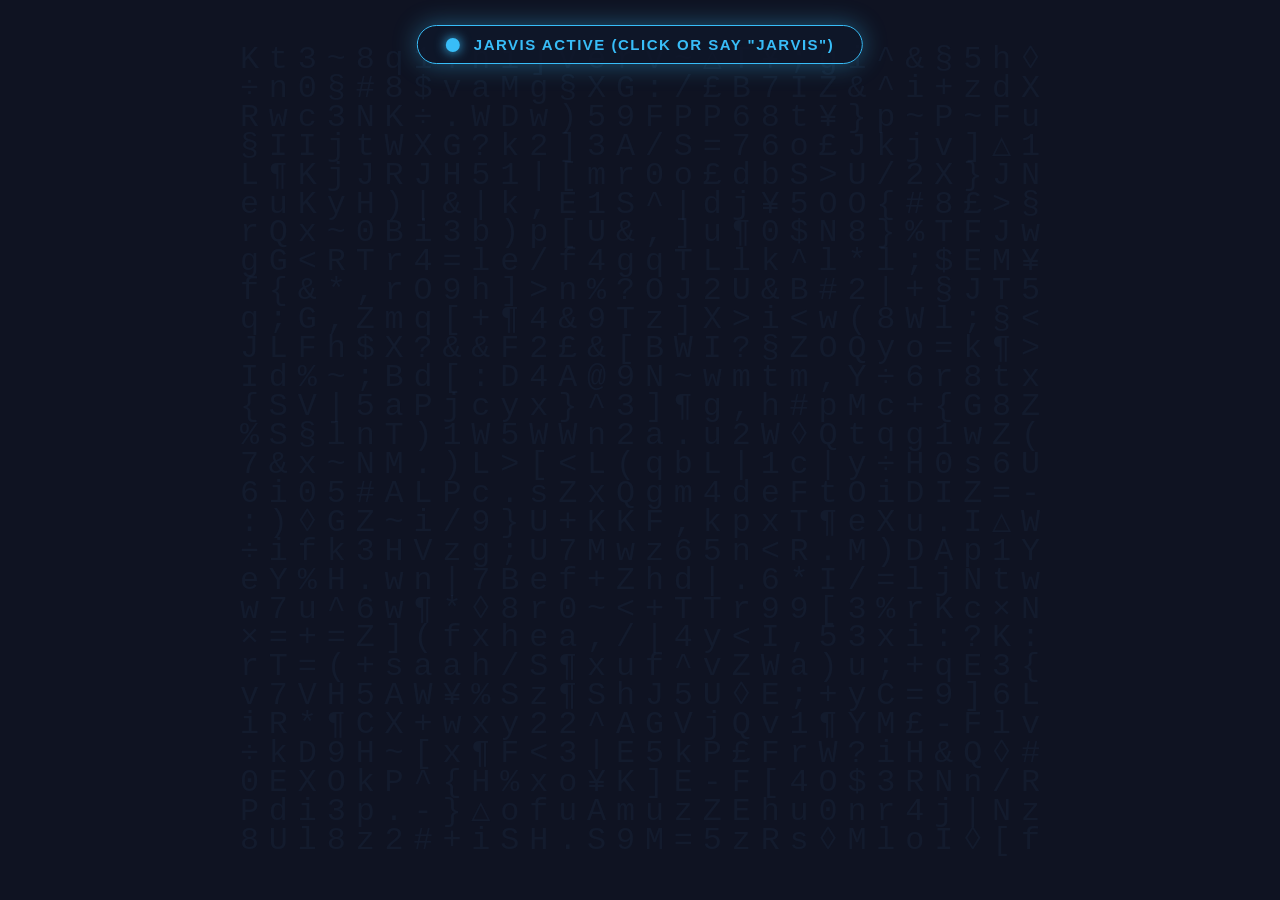
==== ripple_overlay.html @ f76c8297 "JARVIS 24/7 AI Assistant & Cloud Deployment Package" ====
<!DOCTYPE html>
<html lang="en">
<head>
    <meta charset="UTF-8">
    <meta name="viewport" content="width=device-width, initial-scale=1.0">
    <title>JARVIS Ripple Study Overlay</title>
    <style>
        * { box-sizing: border-box; margin: 0; padding: 0; user-select: none; }
        body, html {
            width: 100%;
            height: 100%;
            overflow: hidden;
            background: rgba(10, 15, 30, 0.85);
            font-family: 'Segoe UI', Tahoma, Geneva, Verdana, sans-serif;
            color: #e2e8f0;
        }
        #canvas-container {
            position: absolute;
            inset: 0;
            width: 100%;
            height: 100%;
            display: flex;
            align-items: center;
            justify-content: center;
        }
        canvas {
            display: block;
            width: 100%;
            height: 100%;
            cursor: pointer;
        }
        #hud-badge {
            position: absolute;
            top: 25px;
            left: 50%;
            transform: translateX(-50%);
            background: rgba(15, 23, 42, 0.85);
            border: 1px solid #38bdf8;
            border-radius: 30px;
            padding: 10px 28px;
            display: flex;
            align-items: center;
            gap: 14px;
            box-shadow: 0 0 25px rgba(56, 189, 248, 0.4);
            pointer-events: none;
            z-index: 10;
        }
        .status-dot {
            width: 14px;
            height: 14px;
            border-radius: 50%;
            background: #38bdf8;
            box-shadow: 0 0 12px #38bdf8;
            animation: pulse 2s infinite;
        }
        .status-text {
            font-size: 15px;
            font-weight: 700;
            letter-spacing: 1.5px;
            color: #38bdf8;
            text-transform: uppercase;
        }
        @keyframes pulse {
            0% { transform: scale(0.95); box-shadow: 0 0 0 0 rgba(56, 189, 248, 0.7); }
            70% { transform: scale(1.15); box-shadow: 0 0 0 12px rgba(56, 189, 248, 0); }
            100% { transform: scale(0.95); box-shadow: 0 0 0 0 rgba(56, 189, 248, 0); }
        }
    </style>
</head>
<body>
    <div id="canvas-container">
        <canvas id="ripple-canvas"></canvas>
        <div id="hud-badge">
            <div class="status-dot" id="status-dot"></div>
            <div class="status-text" id="status-text">JARVIS Active (Click or Say "Jarvis")</div>
        </div>
    </div>

    <script>
        const CHARS = "ABCDEFGHIJKLMNOPQRSTUVWXYZabcdefghijklmnopqrstuvwxyz0123456789=?#§¶△◊×÷%@&*/<>+-$¥£~^|:;.,()[]{}";
        const canvas = document.getElementById('ripple-canvas');
        const ctx = canvas.getContext('2d');
        const statusText = document.getElementById('status-text');
        const statusDot = document.getElementById('status-dot');

        let width = window.innerWidth;
        let height = window.innerHeight;

        function resize() {
            width = window.innerWidth;
            height = window.innerHeight;
            const dpr = Math.min(window.devicePixelRatio || 1, 2);
            canvas.width = width * dpr;
            canvas.height = height * dpr;
            ctx.setTransform(dpr, 0, 0, dpr, 0, 0);
        }
        window.addEventListener('resize', resize);
        resize();

        let rings = [];
        let clock = 0;
        let lastTime = performance.now();

        function rng(seed) {
            let s = seed >>> 0;
            return function() {
                s ^= s << 13; s >>>= 0;
                s ^= s >> 17;
                s ^= s << 5; s >>>= 0;
                return s / 4294967296;
            };
        }

        const N = 28;
        let glyphs = new Array(N * N);
        const rand = rng(20260809);
        for (let i = 0; i < N * N; i++) {
            glyphs[i] = CHARS.charAt(Math.floor(rand() * CHARS.length));
        }

        function emit(x, y) {
            rings.push({ x, y, t: clock });
            if (rings.length > 10) rings.shift();
        }

        let autoAcc = 0;
        const autoRng = rng(880219);
        let accentRGB = [56, 189, 248];

        function setStatus(text, colorHex, rgbArray) {
            statusText.innerText = text;
            statusText.style.color = colorHex;
            statusDot.style.background = colorHex;
            statusDot.style.boxShadow = `0 0 14px ${colorHex}`;
            accentRGB = rgbArray;
        }

        function render(now) {
            const dt = Math.min(0.05, (now - lastTime) / 1000);
            lastTime = now;
            clock += dt;

            ctx.clearRect(0, 0, width, height);

            autoAcc += dt * 0.5;
            if (autoAcc >= 2.0) {
                autoAcc -= 2.0;
                emit(autoRng() * width, autoRng() * height);
            }

            while (rings.length && clock - rings[0].t > 1.8) {
                rings.shift();
            }

            const cell = (Math.min(width, height) / N) * 0.9;
            const fs = cell * 1.1;
            const x0 = width / 2 - (cell * (N - 1)) / 2;
            const y0 = height / 2 - (cell * (N - 1)) / 2;

            ctx.textAlign = "center";
            ctx.textBaseline = "middle";
            ctx.font = `${fs.toFixed(1)}px "Courier New", Courier, monospace`;

            for (let gy = 0; gy < N; gy++) {
                const py = y0 + gy * cell;
                for (let gx = 0; gx < N; gx++) {
                    const px = x0 + gx * cell;
                    let val = 0;

                    for (let k = 0; k < rings.length; k++) {
                        const R = rings[k];
                        const age = clock - R.t;
                        if (age < 0) continue;
                        const rad = width * 0.8 * age;
                        const dx = px - R.x;
                        const dy = py - R.y;
                        const d = Math.sqrt(dx * dx + dy * dy);
                        let q = (d - rad) / (cell * 2.5);
                        if (q > 2.4 || q < -3.5) continue;
                        if (q < 0) q *= 0.6;
                        const env = Math.max(0, 1 - age / 1.8);
                        val += Math.exp(-q * q) * Math.pow(env, 1.15);
                    }

                    val = Math.min(1, val * 1.2);
                    const chr = glyphs[gy * N + gx];

                    const baseAlpha = 0.25;
                    const alpha = baseAlpha + val * 0.75;
                    const r = Math.round(30 + (accentRGB[0] - 30) * val);
                    const g = Math.round(50 + (accentRGB[1] - 50) * val);
                    const b = Math.round(80 + (accentRGB[2] - 80) * val);

                    ctx.fillStyle = `rgba(${r}, ${g}, ${b}, ${alpha.toFixed(2)})`;
                    ctx.fillText(chr, px, py);

                    if (val > 0.05) {
                        ctx.strokeStyle = `rgba(${accentRGB[0]}, ${accentRGB[1]}, ${accentRGB[2]}, ${val.toFixed(2)})`;
                        ctx.lineWidth = fs * val * 0.12;
                        ctx.strokeText(chr, px, py);
                    }
                }
            }

            requestAnimationFrame(render);
        }

        requestAnimationFrame(render);

        // Web Speech Recognition for Voice Queries on Overlay Click
        const SpeechRecognition = window.SpeechRecognition || window.webkitSpeechRecognition;
        let recognition = null;

        if (SpeechRecognition) {
            recognition = new SpeechRecognition();
            recognition.lang = 'en-US';
            recognition.interimResults = false;

            recognition.onstart = () => {
                setStatus("🎤 Listening...", "#4ade80", [74, 222, 128]); // Green
            };

            recognition.onresult = (event) => {
                const userQuery = event.results[0][0].transcript;
                setStatus("🧠 Thinking...", "#c084fc", [192, 132, 252]); // Purple

                fetch('/ask', {
                    method: 'POST',
                    headers: { 'Content-Type': 'application/json' },
                    body: JSON.stringify({ text: userQuery })
                })
                .then(res => res.json())
                .then(data => {
                    setStatus("🔊 Speaking...", "#38bdf8", [56, 189, 248]);
                    const utterance = new SpeechSynthesisUtterance(data.reply);
                    utterance.onend = () => {
                        setStatus("JARVIS Active (Click or Say 'Jarvis')", "#38bdf8", [56, 189, 248]);
                    };
                    window.speechSynthesis.speak(utterance);
                })
                .catch(() => {
                    setStatus("JARVIS Active (Click or Say 'Jarvis')", "#38bdf8", [56, 189, 248]);
                });
            };

            recognition.onerror = () => {
                setStatus("JARVIS Active (Click or Say 'Jarvis')", "#38bdf8", [56, 189, 248]);
            };
        }

        window.addEventListener('pointerdown', (e) => {
            emit(e.clientX, e.clientY);
            if (recognition) {
                try { recognition.start(); } catch(err) {}
            }
        });
    </script>
</body>
</html>
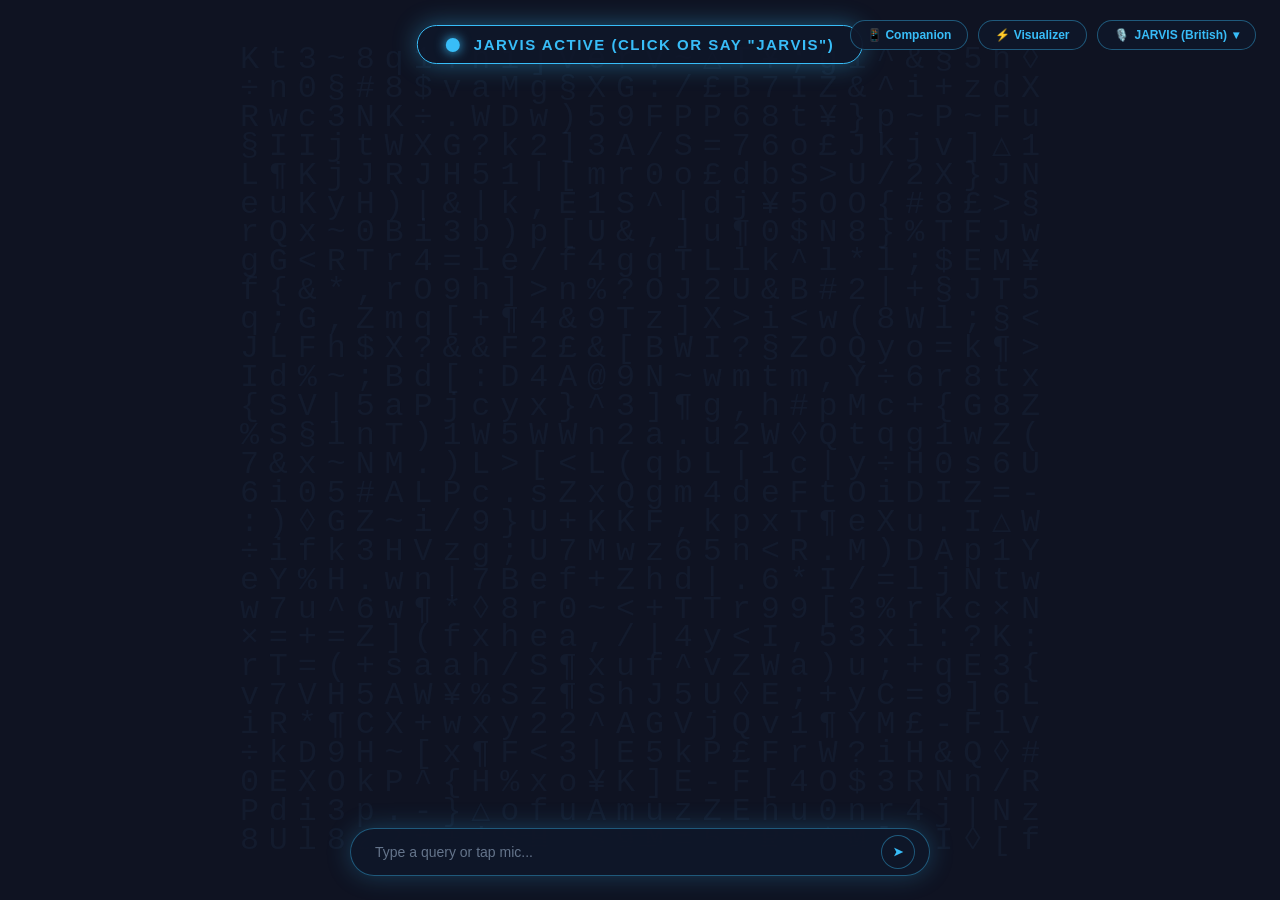
==== commit 9825fdd0: "Deploy JARVIS V4 Holographic Operating Interface to cloud" ====
--- a/ripple_overlay.html
+++ b/ripple_overlay.html
@@ -65,6 +65,116 @@
             70% { transform: scale(1.15); box-shadow: 0 0 0 12px rgba(56, 189, 248, 0); }
             100% { transform: scale(0.95); box-shadow: 0 0 0 0 rgba(56, 189, 248, 0); }
         }
+
+        /* Top HUD Bar & Voice Pack Selector */
+        #top-bar {
+            position: absolute;
+            top: 20px;
+            right: 24px;
+            display: flex;
+            align-items: center;
+            gap: 10px;
+            z-index: 100;
+        }
+        .hud-link, .hud-btn {
+            background: rgba(15, 23, 42, 0.88);
+            border: 1px solid rgba(56, 189, 248, 0.4);
+            border-radius: 20px;
+            padding: 7px 16px;
+            color: #38bdf8;
+            font-size: 12px;
+            font-weight: 600;
+            text-decoration: none;
+            cursor: pointer;
+            backdrop-filter: blur(10px);
+            transition: all 0.2s;
+            display: inline-flex;
+            align-items: center;
+            gap: 6px;
+        }
+        .hud-link:hover, .hud-btn:hover {
+            background: rgba(56, 189, 248, 0.2);
+            box-shadow: 0 0 16px rgba(56, 189, 248, 0.45);
+            color: #fff;
+        }
+        .voice-selector-container {
+            position: relative;
+        }
+        .voice-dropdown-menu {
+            display: none;
+            position: absolute;
+            top: calc(100% + 8px);
+            right: 0;
+            background: rgba(10, 16, 28, 0.97);
+            border: 1px solid #38bdf8;
+            border-radius: 12px;
+            box-shadow: 0 0 25px rgba(56, 189, 248, 0.35);
+            backdrop-filter: blur(14px);
+            width: 290px;
+            z-index: 200;
+            overflow: hidden;
+        }
+        .dropdown-header {
+            font-size: 10px;
+            font-weight: 700;
+            letter-spacing: 1px;
+            color: #94a3b8;
+            padding: 10px 14px 6px;
+            text-transform: uppercase;
+        }
+        .voice-option {
+            padding: 8px 14px;
+            font-size: 12px;
+            color: #e2e8f0;
+            cursor: pointer;
+            transition: all 0.15s;
+        }
+        .voice-option:hover {
+            background: rgba(56, 189, 248, 0.2);
+            color: #38bdf8;
+        }
+        .voice-option.active {
+            background: rgba(56, 189, 248, 0.2);
+            color: #38bdf8;
+            font-weight: 700;
+        }
+        .dropdown-divider {
+            height: 1px;
+            background: rgba(56, 189, 248, 0.15);
+            margin: 4px 0;
+        }
+
+        /* Bottom Command Bar */
+        #bottom-bar {
+            position: absolute;
+            bottom: 24px;
+            left: 50%;
+            transform: translateX(-50%);
+            display: flex;
+            align-items: center;
+            gap: 8px;
+            width: 90%;
+            max-width: 580px;
+            background: rgba(15, 23, 42, 0.88);
+            border: 1px solid rgba(56, 189, 248, 0.4);
+            border-radius: 30px;
+            padding: 6px 14px;
+            backdrop-filter: blur(12px);
+            box-shadow: 0 0 25px rgba(56, 189, 248, 0.25);
+            z-index: 100;
+        }
+        #web-query-input {
+            flex: 1;
+            background: transparent;
+            border: none;
+            outline: none;
+            color: #f1f5f9;
+            font-size: 14px;
+            padding: 6px 10px;
+        }
+        #web-query-input::placeholder {
+            color: #64748b;
+        }
     </style>
 </head>
 <body>
@@ -73,6 +183,40 @@
         <div id="hud-badge">
             <div class="status-dot" id="status-dot"></div>
             <div class="status-text" id="status-text">JARVIS Active (Click or Say "Jarvis")</div>
+        </div>
+
+        <!-- Top Navigation & Voice Pack Selector -->
+        <div id="top-bar">
+            <a href="/app" class="hud-link">📱 Companion</a>
+            <a href="/visualizer" class="hud-link">⚡ Visualizer</a>
+            <div class="voice-selector-container">
+                <button id="btn-voice-menu" class="hud-btn" onclick="toggleVoiceDropdown(event)">
+                    🎙️ <span id="lbl-web-voice">JARVIS (British)</span> ▾
+                </button>
+                <div id="voice-dropdown" class="voice-dropdown-menu">
+                    <div class="dropdown-header">NEURAL STUDIO VOICE PACKS</div>
+                    <div class="voice-option active" data-voice="en-GB-RyanNeural" onclick="selectWebVoice('en-GB-RyanNeural', 'JARVIS (British)')">🇬🇧 JARVIS (British Male)</div>
+                    <div class="voice-option" data-voice="en-GB-SoniaNeural" onclick="selectWebVoice('en-GB-SoniaNeural', 'F.R.I.D.A.Y. (British)')">🇬🇧 F.R.I.D.A.Y. (British Female)</div>
+                    <div class="voice-option" data-voice="en-US-GuyNeural" onclick="selectWebVoice('en-US-GuyNeural', 'Guy (US Tech)')">🇺🇸 Guy (US Male - Tech)</div>
+                    <div class="voice-option" data-voice="en-US-JennyNeural" onclick="selectWebVoice('en-US-JennyNeural', 'Jenny (US Natural)')">🇺🇸 Jenny (US Female - Natural)</div>
+                    <div class="voice-option" data-voice="en-US-ChristopherNeural" onclick="selectWebVoice('en-US-ChristopherNeural', 'Christopher (US)')">🇺🇸 Christopher (US Authoritative)</div>
+                    <div class="voice-option" data-voice="en-AU-WilliamNeural" onclick="selectWebVoice('en-AU-WilliamNeural', 'William (Australian)')">🇦🇺 William (Australian Male)</div>
+                    <div class="voice-option" data-voice="en-IN-PrabhatNeural" onclick="selectWebVoice('en-IN-PrabhatNeural', 'Prabhat (Indian)')">🇮🇳 Prabhat (Indian Male)</div>
+                    <div class="voice-option" data-voice="en-IN-NeerjaNeural" onclick="selectWebVoice('en-IN-NeerjaNeural', 'Neerja (Indian)')">🇮🇳 Neerja (Indian Female)</div>
+                    <div class="dropdown-divider"></div>
+                    <div class="voice-option" data-voice="browser" onclick="selectWebVoice('browser', 'Browser System TTS')">📱 Local Browser TTS</div>
+                    <div class="dropdown-divider"></div>
+                    <div style="padding: 8px 12px; display: flex; gap: 8px;">
+                        <button class="hud-btn" style="flex: 1; padding: 6px; font-size: 11px; justify-content: center;" onclick="testWebVoice(event)">▶️ Test Voice</button>
+                    </div>
+                </div>
+            </div>
+        </div>
+
+        <!-- Bottom Query Bar -->
+        <div id="bottom-bar">
+            <input type="text" id="web-query-input" placeholder="Type a query or tap mic..." onkeydown="handleWebInputKey(event)">
+            <button class="hud-btn" style="border-radius: 50%; width: 34px; height: 34px; padding: 0; justify-content: center;" onclick="submitWebQuery()">➤</button>
         </div>
     </div>
 
@@ -224,23 +368,7 @@
                 const userQuery = event.results[0][0].transcript;
                 setStatus("🧠 Thinking...", "#c084fc", [192, 132, 252]); // Purple
 
-                fetch('/ask', {
-                    method: 'POST',
-                    headers: { 'Content-Type': 'application/json' },
-                    body: JSON.stringify({ text: userQuery })
-                })
-                .then(res => res.json())
-                .then(data => {
-                    setStatus("🔊 Speaking...", "#38bdf8", [56, 189, 248]);
-                    const utterance = new SpeechSynthesisUtterance(data.reply);
-                    utterance.onend = () => {
-                        setStatus("JARVIS Active (Click or Say 'Jarvis')", "#38bdf8", [56, 189, 248]);
-                    };
-                    window.speechSynthesis.speak(utterance);
-                })
-                .catch(() => {
-                    setStatus("JARVIS Active (Click or Say 'Jarvis')", "#38bdf8", [56, 189, 248]);
-                });
+                handleWebQuery(userQuery);
             };
 
             recognition.onerror = () => {
@@ -248,7 +376,143 @@
             };
         }
 
+        // ── Voice Pack & Audio Management ──
+        let webActiveVoice = localStorage.getItem('jarvis_web_voice') || 'en-GB-RyanNeural';
+        let webVoiceLabel = localStorage.getItem('jarvis_web_voice_label') || 'JARVIS (British)';
+        let ttsAudio = new Audio();
+
+        document.getElementById('lbl-web-voice').innerText = webVoiceLabel;
+        document.querySelectorAll('.voice-option').forEach(el => {
+            el.classList.toggle('active', el.getAttribute('data-voice') === webActiveVoice);
+        });
+
+        function toggleVoiceDropdown(e) {
+            if (e) e.stopPropagation();
+            const dd = document.getElementById('voice-dropdown');
+            dd.style.display = dd.style.display === 'block' ? 'none' : 'block';
+        }
+
+        window.addEventListener('click', (e) => {
+            const dd = document.getElementById('voice-dropdown');
+            if (dd && !e.target.closest('.voice-selector-container')) {
+                dd.style.display = 'none';
+            }
+        });
+
+        function getAuthHeaders() {
+            const urlParams = new URLSearchParams(window.location.search);
+            const token = urlParams.get('token') || localStorage.getItem('jarvis_token') || '';
+            if (urlParams.get('token')) {
+                localStorage.setItem('jarvis_token', urlParams.get('token'));
+            }
+            const headers = { 'Content-Type': 'application/json' };
+            if (token) headers['x-jarvis-token'] = token;
+            return headers;
+        }
+
+        function selectWebVoice(voiceId, label) {
+            webActiveVoice = voiceId;
+            webVoiceLabel = label;
+            localStorage.setItem('jarvis_web_voice', webActiveVoice);
+            localStorage.setItem('jarvis_web_voice_label', webVoiceLabel);
+            document.getElementById('lbl-web-voice').innerText = label;
+
+            document.querySelectorAll('.voice-option').forEach(el => {
+                el.classList.toggle('active', el.getAttribute('data-voice') === voiceId);
+            });
+
+            // If neural voice, notify server of default
+            if (voiceId !== 'browser') {
+                fetch('/api/tts/set_voice', {
+                    method: 'POST',
+                    headers: getAuthHeaders(),
+                    body: JSON.stringify({ voice: voiceId })
+                }).catch(() => {});
+            }
+
+            const dd = document.getElementById('voice-dropdown');
+            if (dd) dd.style.display = 'none';
+        }
+
+        function speakWebResponse(text) {
+            if (!text || !text.trim()) return;
+
+            if (webActiveVoice !== 'browser') {
+                setStatus("🔊 Speaking...", "#38bdf8", [56, 189, 248]);
+                fetch('/api/tts/generate', {
+                    method: 'POST',
+                    headers: { 'Content-Type': 'application/json' },
+                    body: JSON.stringify({ text: text, voice: webActiveVoice })
+                })
+                .then(res => {
+                    if (!res.ok) throw new Error("TTS generation failed");
+                    return res.blob();
+                })
+                .then(blob => {
+                    const url = URL.createObjectURL(blob);
+                    ttsAudio.src = url;
+                    ttsAudio.onended = () => {
+                        setStatus("JARVIS Active (Click or Say 'Jarvis')", "#38bdf8", [56, 189, 248]);
+                    };
+                    ttsAudio.play();
+                })
+                .catch(() => {
+                    fallbackBrowserTTS(text);
+                });
+            } else {
+                fallbackBrowserTTS(text);
+            }
+        }
+
+        function fallbackBrowserTTS(text) {
+            setStatus("🔊 Speaking...", "#38bdf8", [56, 189, 248]);
+            const utterance = new SpeechSynthesisUtterance(text);
+            utterance.onend = () => {
+                setStatus("JARVIS Active (Click or Say 'Jarvis')", "#38bdf8", [56, 189, 248]);
+            };
+            window.speechSynthesis.speak(utterance);
+        }
+
+        function testWebVoice(e) {
+            if (e) e.stopPropagation();
+            speakWebResponse("Online and at your service, sir.");
+        }
+
+        function handleWebQuery(query) {
+            if (!query || !query.trim()) return;
+            setStatus("🧠 Thinking...", "#c084fc", [192, 132, 252]);
+
+            fetch('/ask', {
+                method: 'POST',
+                headers: getAuthHeaders(),
+                body: JSON.stringify({ text: query })
+            })
+            .then(res => res.json())
+            .then(data => {
+                speakWebResponse(data.reply);
+            })
+            .catch(() => {
+                setStatus("JARVIS Active (Click or Say 'Jarvis')", "#38bdf8", [56, 189, 248]);
+            });
+        }
+
+        function handleWebInputKey(e) {
+            if (e.key === 'Enter') {
+                submitWebQuery();
+            }
+        }
+
+        function submitWebQuery() {
+            const input = document.getElementById('web-query-input');
+            const val = input.value.trim();
+            if (val) {
+                input.value = '';
+                handleWebQuery(val);
+            }
+        }
+
         window.addEventListener('pointerdown', (e) => {
+            if (e.target.closest('#top-bar') || e.target.closest('#bottom-bar')) return;
             emit(e.clientX, e.clientY);
             if (recognition) {
                 try { recognition.start(); } catch(err) {}
